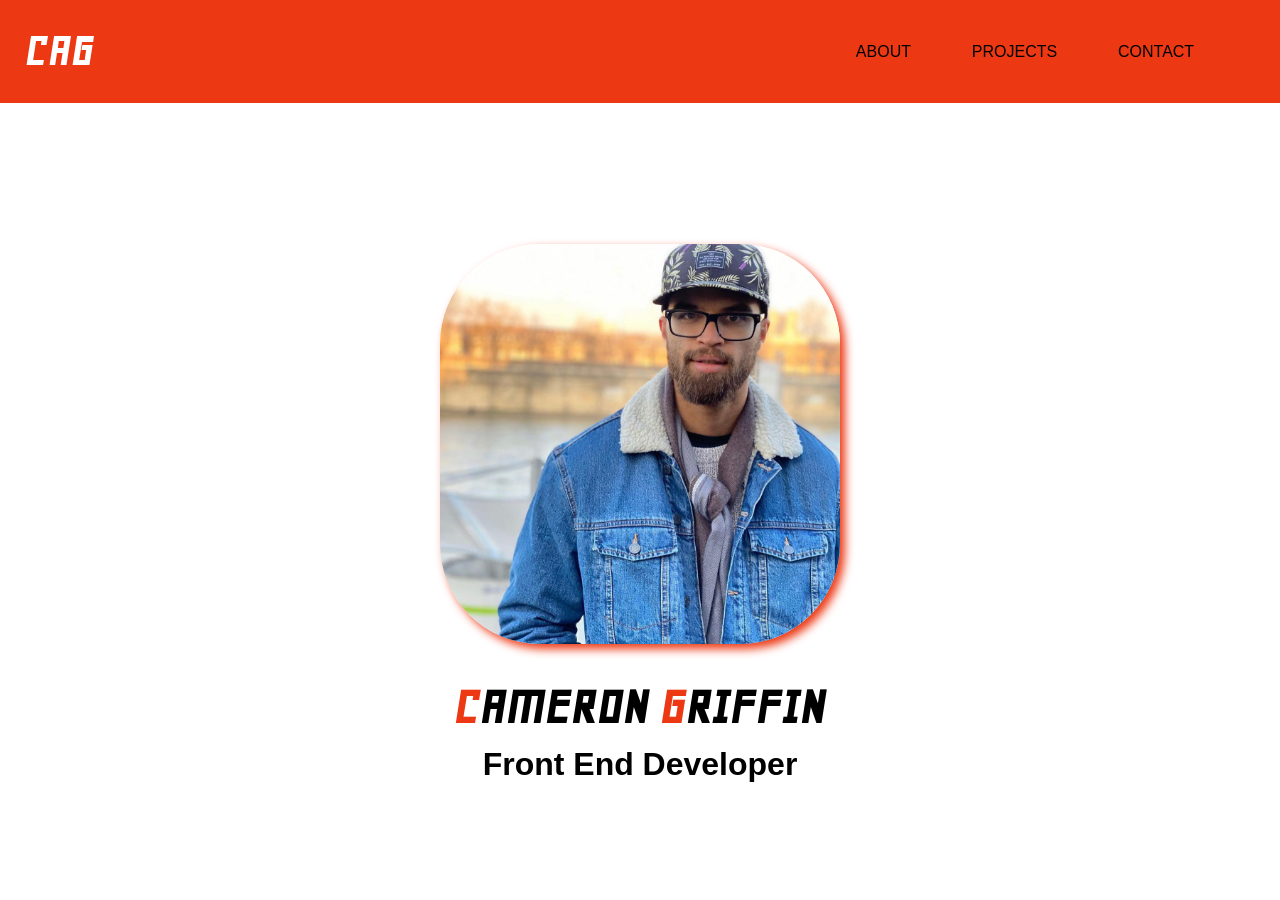
==== index.html @ 37c43821 "Add files via upload" ====
<!DOCTYPE html>
<html lang="en">
<head>
    <meta charset="UTF-8">
    <meta name="viewport" content="width=device-width, initial-scale=1.0">
    <title>CAG Portfolio</title>
    <link rel="preconnect" href="https://fonts.googleapis.com">
    <link rel="preconnect" href="https://fonts.gstatic.com" crossorigin>
    <link href="https://fonts.googleapis.com/css2?family=Geo:ital@0;1&display=swap" rel="stylesheet">
    
    <!-- Link external CSS styles here -->
    <link rel="stylesheet" href="./style.css">
</head>
<body>
  <div class="css-trail"></div><div class="css-trail"></div><div class="css-trail"></div><div class="css-trail"></div><div class="css-trail"></div><div class="css-trail"></div><div class="css-trail"></div><div class="css-trail"></div><div class="css-trail"></div><div class="css-trail"></div><div class="css-trail"></div><div class="css-trail"></div><div class="css-trail"></div><div class="css-trail"></div><div class="css-trail"></div><div class="css-trail"></div><div class="css-trail"></div><div class="css-trail"></div><div class="css-trail"></div><div class="css-trail"></div><div class="css-trail"></div><div class="css-trail"></div><div class="css-trail"></div><div class="css-trail"></div><div class="css-trail"></div><div class="css-trail"></div><div class="css-trail"></div><div class="css-trail"></div><div class="css-trail"></div><div class="css-trail"></div><div class="css-trail"></div><div class="css-trail"></div><div class="css-trail"></div><div class="css-trail"></div><div class="css-trail"></div><div class="css-trail"></div><div class="css-trail"></div><div class="css-trail"></div><div class="css-trail"></div><div class="css-trail"></div>

<header>
    <h2><a href="index.html">CAG</a></h2>
    <nav>
        <ul>
            <li><A href="./pages/about.html">ABOUT</A></li>
            <li><A href="./pages/projects.html">PROJECTS</A></li>
            <li><A href="./pages/contact.html">CONTACT</A></li>
        </ul>
    </nav>
</header>
<main>
    <img src="./assets/6B7B959B-DE73-4C79-BD01-632C23A8C4EE.PNG">
    <h1><span>C</span>AMERON <span>G</span>RIFFIN</h1>
    <h2 class="job">Front End Developer</h2>
</main>


<script src="./script.js"></script>
</body>
</html>
---- style.css ----
*, *::before, *::after {
  box-sizing: border-box;
}
html, body {
    margin: 0;
    padding: 0;
    height: 100vh;
    display: flex;
    flex-direction: column;
}
header{
    display: flex;
    align-items: center;
    justify-content: space-between;
    padding: 25px;
    background-color: #ED3814;
}
header h2, .about h2, .project h2 {
    font-family: "Geo", sans-serif;
    font-size: 3rem;
    color: #ED3814;
}
.job, h3, h4{
    font-family: Arial, Helvetica, sans-serif;
}
main{
    width: 100%;
    flex-grow: 1;
    display: flex;
    flex-direction: column;
    align-items: center;
    justify-content: center;
}
main img{
    height: 25rem;
    width: 25rem;
    margin: 1.5rem;
    border-radius: 25%;
    box-shadow: 5px 5px 10px #ED3814;
}
span{
    color: #ED3814;
}
ul { 
    width: 31.25rem;
    display: flex;
    justify-content: space-evenly;
}
li{
    list-style: none;
    font-family: Arial, Helvetica, sans-serif;
}
a{
    text-decoration: none;
    color: white;
}
a:hover{
    text-decoration: underline;
}
footer a {
    color:#ED3814;
    padding-left: 25px;
    padding-right: 25px;
}
ul li a {
    display: block;
    color: black;
    font-family: Arial, Helvetica, sans-serif;
}
ul li a:hover, a:active {
    color: white;
    font-family: "Geo",sans-serif;
    font-size: 1.5rem;
}
a.active {
    color: white;
    font-family: 'Geo',sans-serif;
    font-size: 2rem;
}
h1{
    font-family: "Geo", sans-serif;
    font-size: 3.5rem;
    margin: .5rem;
}
h2{
    font-size: 2rem;
    margin: 0;
    
}
 p{
    font-family: Arial, Helvetica, sans-serif;
    font-size: 1.5rem;
    line-height: 2rem;
    word-spacing: .10em;
 }

/*Pages */
main.about{
    display: flex;
}
main.contact{
    background-color: #ED3814;
    display: flex;
    flex-direction: row;
}
.projects{
   display: grid;
   grid-template-columns: repeat(auto-fit, minmax(300px, 1fr));
   gap: 4rem; 
   max-width: 1500px;
   margin: 0 auto;
}
.projects a{
    color:#ED3814;
}
.grid-item img{
    box-shadow: none;
    width: 100%;
    height: auto;
    border-radius: 10px;
}
.grid-item{
   overflow: hidden;
}
figcaption{
    padding: 1rem;
}
figcaption p{
    text-align: center;
}

section{
    width:100%;
    text-align: left;
    padding: 5% 15%;
}
section.contact{
    padding: 0;
    text-align: center;
}
section.education, section.skills, section.skillz {
    background-color: #ED3814;
}
section.skillz{
    padding-top: 2.5%;
    display: flex;
    
    
}
section.skills{
    padding-bottom: 0;
}
section.education h2, section.skills h2, section.contact h2 {
    color: white;
}
.skillz ul {
width: 100%;
display: flex;
flex-wrap: wrap;
}
.skillz li{
    list-style: circle;
    padding: 10px;
}
footer {
    display: flex;
    justify-content: space-between;
}
footer.contact{
    display: flex;
    justify-content: center;
}
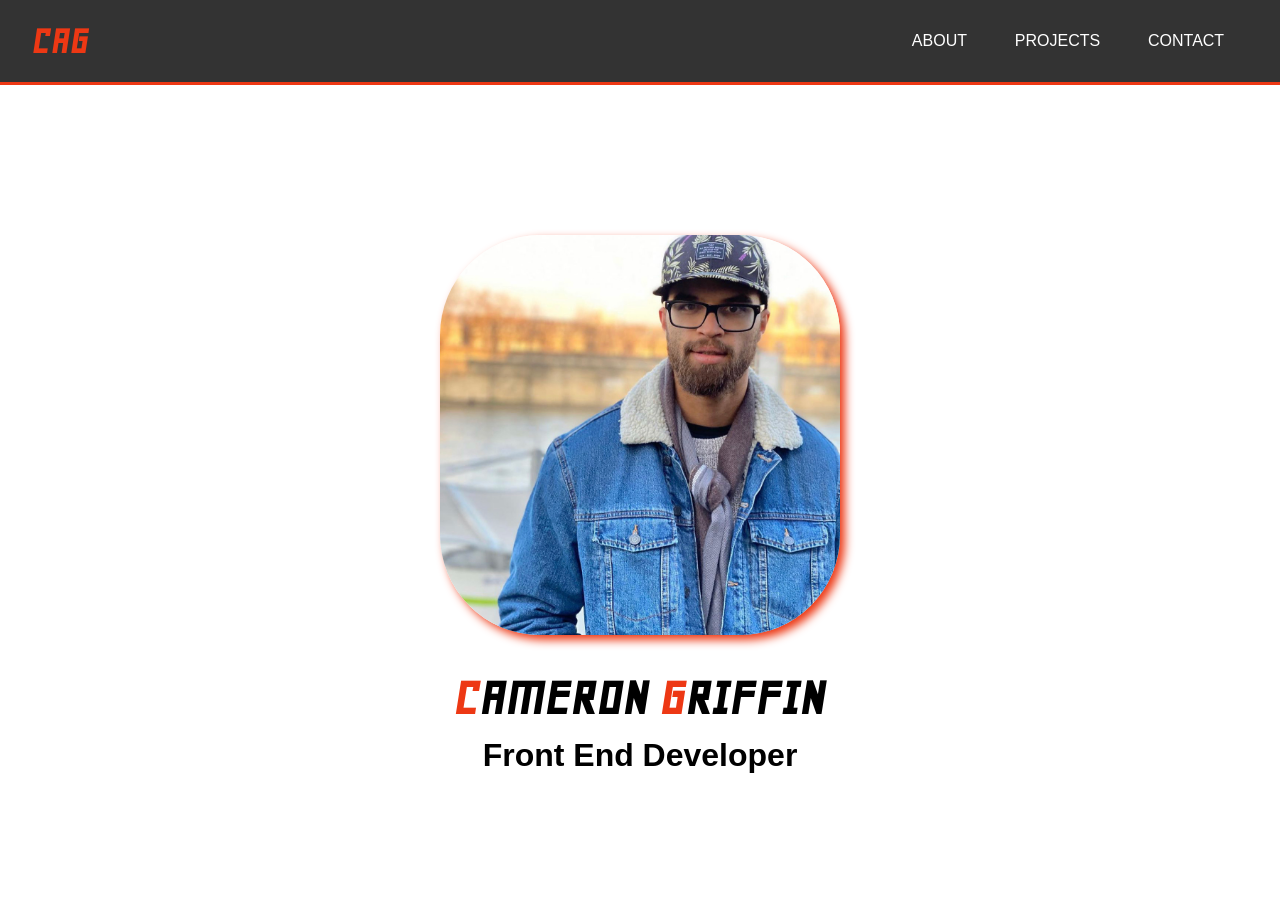
==== commit fa4a16ab: "Add files via upload Updated navigation bar and made some minor css changes" ====
--- a/index.html
+++ b/index.html
@@ -12,23 +12,26 @@
     <link rel="stylesheet" href="./style.css">
 </head>
 <body>
-  <div class="css-trail"></div><div class="css-trail"></div><div class="css-trail"></div><div class="css-trail"></div><div class="css-trail"></div><div class="css-trail"></div><div class="css-trail"></div><div class="css-trail"></div><div class="css-trail"></div><div class="css-trail"></div><div class="css-trail"></div><div class="css-trail"></div><div class="css-trail"></div><div class="css-trail"></div><div class="css-trail"></div><div class="css-trail"></div><div class="css-trail"></div><div class="css-trail"></div><div class="css-trail"></div><div class="css-trail"></div><div class="css-trail"></div><div class="css-trail"></div><div class="css-trail"></div><div class="css-trail"></div><div class="css-trail"></div><div class="css-trail"></div><div class="css-trail"></div><div class="css-trail"></div><div class="css-trail"></div><div class="css-trail"></div><div class="css-trail"></div><div class="css-trail"></div><div class="css-trail"></div><div class="css-trail"></div><div class="css-trail"></div><div class="css-trail"></div><div class="css-trail"></div><div class="css-trail"></div><div class="css-trail"></div><div class="css-trail"></div>
+    <nav class="navbar">
+        <h2 class="nav-logo"><a href="index.html">CAG</a></h2>
 
-<header>
-    <h2><a href="index.html">CAG</a></h2>
-    <nav>
-        <ul>
+         <button class="menu-toggle" id="mobile-menu" aria-label="Toggle navigation">
+           <span class="bar"></span>
+           <span class="bar"></span>  
+           <span class="bar"></span> 
+         </button>
+
+         <ul class="nav-links">
             <li><A href="./pages/about.html">ABOUT</A></li>
             <li><A href="./pages/projects.html">PROJECTS</A></li>
             <li><A href="./pages/contact.html">CONTACT</A></li>
-        </ul>
+         </ul>
     </nav>
-</header>
-<main>
-    <img src="./assets/6B7B959B-DE73-4C79-BD01-632C23A8C4EE.PNG">
-    <h1><span>C</span>AMERON <span>G</span>RIFFIN</h1>
-    <h2 class="job">Front End Developer</h2>
-</main>
+    <main>
+        <img src="./assets/6B7B959B-DE73-4C79-BD01-632C23A8C4EE.PNG">
+        <h1><span>C</span>AMERON <span>G</span>RIFFIN</h1>
+        <h2 class="job">Front End Developer</h2>
+    </main>
 
 
 <script src="./script.js"></script>
--- a/style.css
+++ b/style.css
@@ -8,19 +8,85 @@
     display: flex;
     flex-direction: column;
 }
-header{
-    display: flex;
-    align-items: center;
-    justify-content: space-between;
-    padding: 25px;
-    background-color: #ED3814;
-}
-header h2, .about h2, .project h2 {
-    font-family: "Geo", sans-serif;
-    font-size: 3rem;
-    color: #ED3814;
-}
-.job, h3, h4{
+/* Base Navbar Styles */
+.navbar {
+  border-bottom: 3px solid #ED3814;
+  display: flex;
+  justify-content: space-between;
+  align-items: center;
+  padding: 1rem 2rem;
+  background-color: #333;
+}
+.nav-logo a {
+  color: #ED3814;
+  font-family: "Geo", Arial, Helvetica, sans-serif;
+  text-decoration: none;
+  font-size: 2.5rem;
+  font-weight: bold;
+}
+
+.nav-links {
+  display: flex;
+  list-style: none;
+  gap: 1.5rem;
+}
+
+.nav-links a {
+  color: white;
+  text-decoration: none;
+  transition: color 0.3s ease;
+}
+
+.nav-links a:hover {
+  color: #ED3814; /* Green accent color */
+}
+
+/* Hide Hamburger Icon on Desktop */
+.menu-toggle {
+  display: none;
+  flex-direction: column;
+  cursor: pointer;
+  background: transparent;
+  border: none;
+}
+
+.menu-toggle .bar {
+  height: 3px;
+  width: 25px;
+  background-color: white;
+  margin: 4px 0;
+  transition: all 0.3s ease;
+}
+
+/* Responsive Breakdown (Mobile Layout) */
+@media screen and (max-width: 768px) {
+  .menu-toggle {
+    display: flex; /* Show hamburger icon */
+  }
+
+  .nav-links {
+    display: none; /* Hide links by default on mobile */
+    flex-direction: column;
+    width: 100%;
+    position: absolute;
+    top: 60px; /* Adjust based on navbar height */
+    left: 0;
+    background-color: #333;
+    padding: 1rem 0;
+    text-align: center;
+  }
+
+  .nav-links li {
+    padding: 0.75rem 0;
+  }
+
+  /* Class to trigger via JavaScript */
+  .nav-links.active {
+    display: flex;
+  }
+}
+
+.job, h2, h3, h4{
     font-family: Arial, Helvetica, sans-serif;
 }
 main{
@@ -41,9 +107,11 @@
 span{
     color: #ED3814;
 }
+
 ul { 
-    width: 31.25rem;
-    display: flex;
+    width: 25rem;
+    display: flex;
+    flex-wrap: wrap;
     justify-content: space-evenly;
 }
 li{
@@ -56,11 +124,22 @@
 }
 a:hover{
     text-decoration: underline;
+}
+footer {
+    background-color: #333;
+    border-top: 3px solid #ED3814;
+    display: flex;
+    justify-content: space-between;
+}
+footer.contact{
+    display: flex;
+    justify-content: center;
 }
 footer a {
     color:#ED3814;
     padding-left: 25px;
     padding-right: 25px;
+    font-family: "Geo", Arial, Helvetica, sans-serif;
 }
 ul li a {
     display: block;
@@ -73,9 +152,8 @@
     font-size: 1.5rem;
 }
 a.active {
-    color: white;
-    font-family: 'Geo',sans-serif;
-    font-size: 2rem;
+    color: #ED3814; 
+    text-decoration: underline;
 }
 h1{
     font-family: "Geo", sans-serif;
@@ -97,6 +175,9 @@
 /*Pages */
 main.about{
     display: flex;
+}
+.about h3, .about h4 {
+    color:#ED3814
 }
 main.contact{
     background-color: #ED3814;
@@ -138,8 +219,12 @@
     padding: 0;
     text-align: center;
 }
+section.contact h2 {
+    font-family: Arial, Helvetica, sans-serif;
+    margin: 20px;
+}
 section.education, section.skills, section.skillz {
-    background-color: #ED3814;
+    background-color: #333;
 }
 section.skillz{
     padding-top: 2.5%;
@@ -161,12 +246,6 @@
 .skillz li{
     list-style: circle;
     padding: 10px;
-}
-footer {
-    display: flex;
-    justify-content: space-between;
-}
-footer.contact{
-    display: flex;
-    justify-content: center;
-}+    color: #ED3814;
+}
+
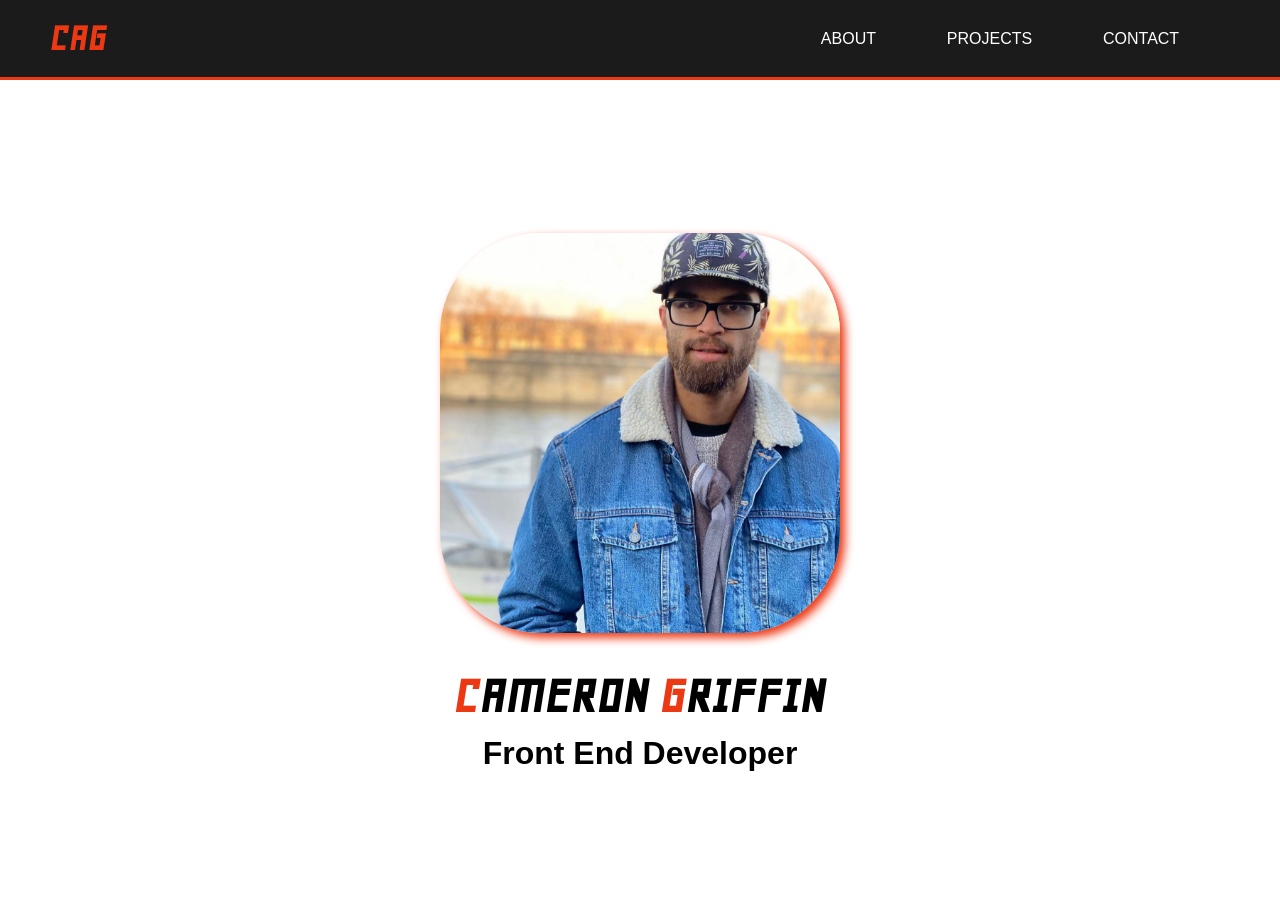
==== commit 89375639: "Add files via upload fixed some links and updated the navigation bar as well as some basic css chang" ====
--- a/index.html
+++ b/index.html
@@ -15,10 +15,10 @@
     <nav class="navbar">
         <h2 class="nav-logo"><a href="index.html">CAG</a></h2>
 
-         <button class="menu-toggle" id="mobile-menu" aria-label="Toggle navigation">
-           <span class="bar"></span>
-           <span class="bar"></span>  
-           <span class="bar"></span> 
+         <button class="hamburger-btn"  aria-label="Toggle navigation" aria-expanded="false">
+           <span class="line"></span>
+           <span class="line"></span>  
+           <span class="line"></span> 
          </button>
 
          <ul class="nav-links">
@@ -34,6 +34,6 @@
     </main>
 
 
-<script src="./script.js"></script>
+<script src="script.js"></script>
 </body>
 </html>
--- a/style.css
+++ b/style.css
@@ -8,83 +8,130 @@
     display: flex;
     flex-direction: column;
 }
-/* Base Navbar Styles */
+a{
+    text-decoration: none;
+}
+/* Navbar desktop layout */
 .navbar {
+  display: flex;
+  height: 80px;
+  width: 100%;
+  background: #1b1b1b;
+  align-items: center;
+  justify-content: space-between;
+  padding: 0 50px;
   border-bottom: 3px solid #ED3814;
-  display: flex;
-  justify-content: space-between;
-  align-items: center;
-  padding: 1rem 2rem;
-  background-color: #333;
-}
-.nav-logo a {
-  color: #ED3814;
-  font-family: "Geo", Arial, Helvetica, sans-serif;
-  text-decoration: none;
-  font-size: 2.5rem;
-  font-weight: bold;
-}
-
-.nav-links {
+}
+.nav-logo a{
+    color: #ED3814;
+    font-family: "Geo";
+    font-size: 2.5rem;
+    text-decoration: none;
+}
+.navbar .nav-links {
   display: flex;
   list-style: none;
-  gap: 1.5rem;
-}
-
-.nav-links a {
-  color: white;
+  width: 500px;
+}
+
+.navbar .nav-links li {
+  margin: 0 5px;
+}
+
+.navbar .nav-links li a {
   text-decoration: none;
-  transition: color 0.3s ease;
-}
-
-.nav-links a:hover {
-  color: #ED3814; /* Green accent color */
-}
-
-/* Hide Hamburger Icon on Desktop */
-.menu-toggle {
-  display: none;
+  padding: 8px 15px;
+  border-radius: 5px;
+  transition: all 0.3s ease;
+}
+
+.navbar .nav-links li a:hover,
+.navbar .nav-links li a.active {
+  color: black;
+  background: #ED3814;
+  font-family: "Geo", Arial, Helvetica, sans-serif;
+}
+
+/* Base styling for the Button element (Hidden on desktop) */
+.hamburger-btn {
+    display: none;
+  background: none;
+  padding: 0;
   flex-direction: column;
+  justify-content: space-between;
+  width: 30px;
+  height: 21px;
   cursor: pointer;
-  background: transparent;
-  border: none;
-}
-
-.menu-toggle .bar {
+  z-index: 100;
+}
+
+/* CSS-made horizontal lines inside the button */
+.hamburger-btn .line {
+  display: block;
+  width: 100%;
   height: 3px;
-  width: 25px;
-  background-color: white;
-  margin: 4px 0;
-  transition: all 0.3s ease;
-}
-
-/* Responsive Breakdown (Mobile Layout) */
-@media screen and (max-width: 768px) {
-  .menu-toggle {
-    display: flex; /* Show hamburger icon */
-  }
-
-  .nav-links {
-    display: none; /* Hide links by default on mobile */
+  background-color: #fff;
+  border-radius: 2px;
+  transition: transform 0.3s ease, opacity 0.3s ease;
+}
+
+/* --- Responsive Breakpoint (Mobile Viewport) --- */
+@media (max-width: 920px) {
+  .navbar {
+    padding: 0 30px;
+  }
+
+  /* Reveal the button element on smaller screens */
+  .hamburger-btn {
+    display: flex;
+  }
+
+  /* Mobile Links Menu (Positioned off-screen by default) */
+  .navbar .nav-links {
+    position: fixed;
+    top: 30px;
+    left: -100%;
+    background: #111;
+    height: calc(100vh - 80px);
+    width: 100%;
     flex-direction: column;
+    align-items: center;
+    padding-top: 40px;
+    transition: left 0.3s ease;
+  }
+
+  .navbar .nav-links li {
+    margin: 20px 0;
     width: 100%;
-    position: absolute;
-    top: 60px; /* Adjust based on navbar height */
+    text-align: center;
+  }
+
+  .navbar .nav-links li a {
+    font-size: 22px;
+    display: inline-block;
+  }
+
+  /* --- TRIGGERED STATES via JAVASCRIPT --- */
+
+  /* Slide the navigation drawer in from the left */
+  .navbar .nav-links.open {
     left: 0;
-    background-color: #333;
-    padding: 1rem 0;
-    text-align: center;
-  }
-
-  .nav-links li {
-    padding: 0.75rem 0;
-  }
-
-  /* Class to trigger via JavaScript */
-  .nav-links.active {
-    display: flex;
-  }
-}
+  }
+
+  /* Morphing lines animation to create the "X" */
+  .hamburger-btn.active .line:nth-child(1) {
+    transform: translateY(9px) rotate(45deg);
+  }
+
+  .hamburger-btn.active .line:nth-child(2) {
+    opacity: 0;
+  }
+
+  .hamburger-btn.active .line:nth-child(3) {
+    transform: translateY(-9px) rotate(-45deg);
+  }
+}
+
 
 .job, h2, h3, h4{
     font-family: Arial, Helvetica, sans-serif;
@@ -118,15 +165,13 @@
     list-style: none;
     font-family: Arial, Helvetica, sans-serif;
 }
-a{
-    text-decoration: none;
-    color: white;
-}
-a:hover{
-    text-decoration: underline;
-}
+ li a{
+    text-decoration: none;
+    color: white;
+}
+
 footer {
-    background-color: #333;
+    background-color: #1b1b1b;
     border-top: 3px solid #ED3814;
     display: flex;
     justify-content: space-between;
@@ -140,20 +185,16 @@
     padding-left: 25px;
     padding-right: 25px;
     font-family: "Geo", Arial, Helvetica, sans-serif;
+    text-decoration: none;
 }
 ul li a {
     display: block;
-    color: black;
     font-family: Arial, Helvetica, sans-serif;
 }
 ul li a:hover, a:active {
     color: white;
     font-family: "Geo",sans-serif;
     font-size: 1.5rem;
-}
-a.active {
-    color: #ED3814; 
-    text-decoration: underline;
 }
 h1{
     font-family: "Geo", sans-serif;
@@ -176,8 +217,8 @@
 main.about{
     display: flex;
 }
-.about h3, .about h4 {
-    color:#ED3814
+.about .education h3, .about .education h4 {
+    color: white;
 }
 main.contact{
     background-color: #ED3814;
@@ -196,12 +237,13 @@
 }
 .grid-item img{
     box-shadow: none;
-    width: 100%;
+    width: 400px;
     height: auto;
     border-radius: 10px;
 }
 .grid-item{
    overflow: hidden;
+   width: 400px;
 }
 figcaption{
     padding: 1rem;
@@ -219,9 +261,10 @@
     padding: 0;
     text-align: center;
 }
-section.contact h2 {
+section.contact h2 a {
     font-family: Arial, Helvetica, sans-serif;
     margin: 20px;
+    color: white;
 }
 section.education, section.skills, section.skillz {
     background-color: #333;
@@ -229,14 +272,12 @@
 section.skillz{
     padding-top: 2.5%;
     display: flex;
-    
-    
 }
 section.skills{
     padding-bottom: 0;
 }
-section.education h2, section.skills h2, section.contact h2 {
-    color: white;
+section.education h2, section.skills h2 {
+    color: #ED3814;
 }
 .skillz ul {
 width: 100%;
@@ -246,6 +287,6 @@
 .skillz li{
     list-style: circle;
     padding: 10px;
-    color: #ED3814;
-}
-
+    color: white;
+}
+
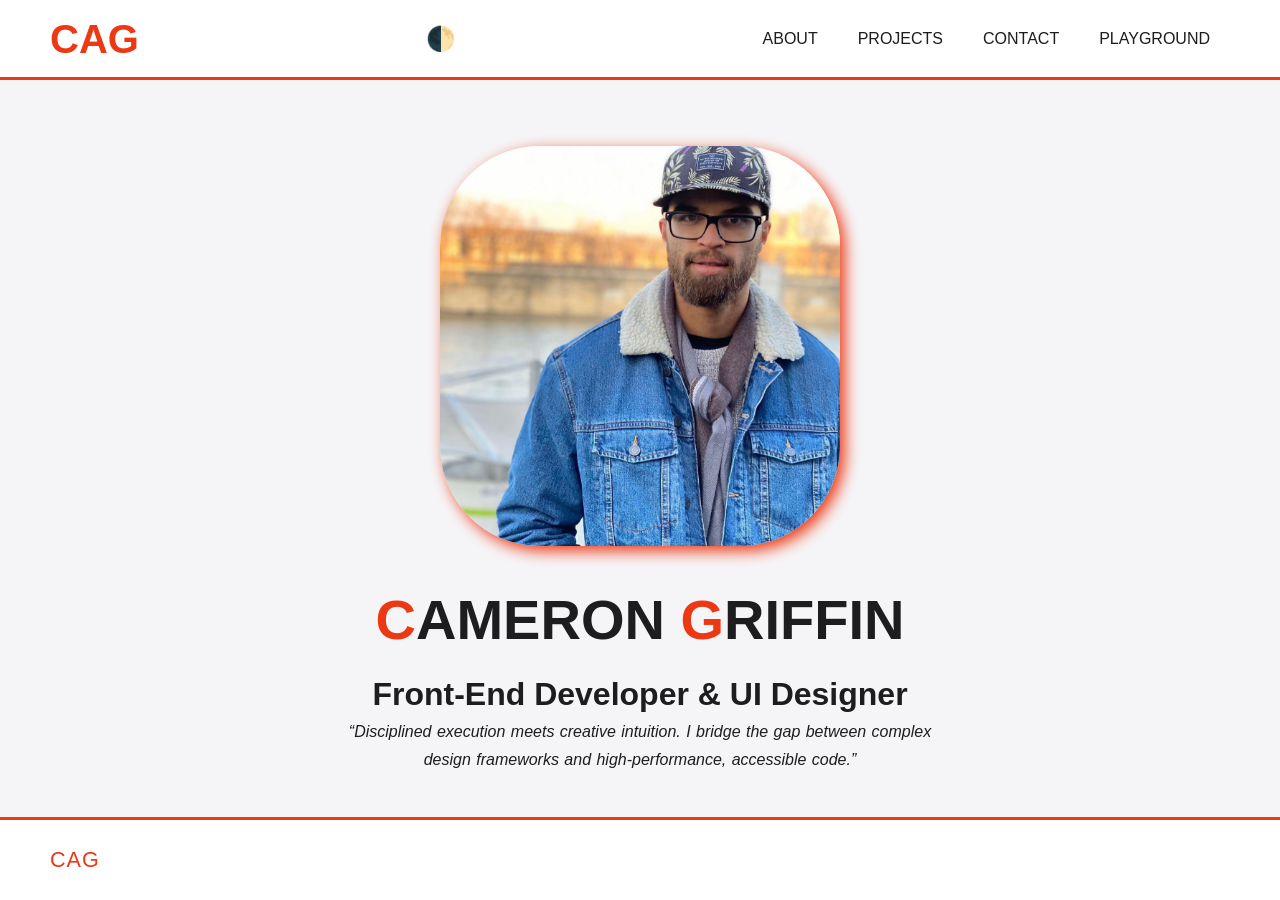
==== commit 4ca2b064: "Add files via upload CAG Frontend Portfolio & Engineering Lab  A modern, high-performance, and uni" ====
--- a/index.html
+++ b/index.html
@@ -4,36 +4,48 @@
     <meta charset="UTF-8">
     <meta name="viewport" content="width=device-width, initial-scale=1.0">
     <title>CAG Portfolio</title>
-    <link rel="preconnect" href="https://fonts.googleapis.com">
-    <link rel="preconnect" href="https://fonts.gstatic.com" crossorigin>
-    <link href="https://fonts.googleapis.com/css2?family=Geo:ital@0;1&display=swap" rel="stylesheet">
-    
-    <!-- Link external CSS styles here -->
+
     <link rel="stylesheet" href="./style.css">
 </head>
 <body>
-    <nav class="navbar">
-        <h2 class="nav-logo"><a href="index.html">CAG</a></h2>
 
-         <button class="hamburger-btn"  aria-label="Toggle navigation" aria-expanded="false">
-           <span class="line"></span>
-           <span class="line"></span>  
-           <span class="line"></span> 
-         </button>
+    <header>
+        <nav class="navbar" aria-label="Main Navigation">
+            <h2 class="nav-logo"><a href="index.html">CAG</a></h2>
 
-         <ul class="nav-links">
-            <li><A href="./pages/about.html">ABOUT</A></li>
-            <li><A href="./pages/projects.html">PROJECTS</A></li>
-            <li><A href="./pages/contact.html">CONTACT</A></li>
-         </ul>
-    </nav>
+            <div class="nav-controls">
+                <button id="theme-toggle" class="theme-toggle-btn" aria-label="Toggle light and dark mode">🌓</button>
+                <button class="hamburger-btn" aria-label="Toggle navigation" aria-expanded="false">
+                    <span class="line"></span>
+                    <span class="line"></span>  
+                    <span class="line"></span> 
+                </button>
+            </div>
+
+            <ul class="nav-links">
+                <li><a href="./pages/about.html">ABOUT</a></li>
+                <li><a href="./pages/projects.html">PROJECTS</a></li>
+                <li><a href="./pages/contact.html">CONTACT</a></li>
+                <li><a href="./pages/playground.html">PLAYGROUND</a></li>
+            </ul>
+        </nav>
+    </header>
+
     <main>
-        <img src="./assets/6B7B959B-DE73-4C79-BD01-632C23A8C4EE.PNG">
+        <!-- Added descriptive alternative text for accessibility -->
+        <img src="./assets/6B7B959B-DE73-4C79-BD01-632C23A8C4EE.PNG" alt="Cameron Griffin portrait" class="profile-img">
         <h1><span>C</span>AMERON <span>G</span>RIFFIN</h1>
-        <h2 class="job">Front End Developer</h2>
+        <h2 class="job">Front-End Developer & UI Designer</h2>
+        <p style="text-align: center; max-width: 600px; margin: 1rem auto var(--accent-color);">
+            <em>“Disciplined execution meets creative intuition. I bridge the gap between complex design frameworks and high-performance, accessible code.”</em>
+        </p>
     </main>
 
+    <footer>
+        <div class="footer-logo"><a href="index.html">CAG</a></div>
+    </footer>
 
-<script src="script.js"></script>
+    <script src="./script.js"></script>
 </body>
-</html>+</html>
+
--- a/style.css
+++ b/style.css
@@ -1,292 +1,510 @@
+/* ==========================================================================
+   1. DESIGN TOKENS & SYSTEM VARIABLES (Theme Management)
+   ========================================================================== */
+:root {
+  /* Dark Mode Palette (Default) */
+  --bg-color: #121212;
+  --panel-bg: #1b1b1b;
+  --panel-bg-secondary: #333333;
+  --text-primary: #ffffff;
+  --text-secondary: #aaaaaa;
+  --accent-color: #ED3814;
+  --focus-outline: #00bcff;
+  --card-shadow: rgba(0, 0, 0, 0.4);
+}
+
+[data-theme="light"] {
+  /* Light Mode Palette Overrides */
+  --bg-color: #f5f5f7;
+  --panel-bg: #ffffff;
+  --panel-bg-secondary: #e5e5ea;
+  --text-primary: #1d1d1f;
+  --text-secondary: #515154;
+  --accent-color: #ED3814;
+  --focus-outline: #0071e3;
+  --card-shadow: rgba(0, 0, 0, 0.1);
+}
+
+/* ==========================================================================
+   2. BASE SYSTEM RESETS & UNIVERSAL RULES
+   ========================================================================== */
 *, *::before, *::after {
   box-sizing: border-box;
 }
+
 html, body {
-    margin: 0;
-    padding: 0;
-    height: 100vh;
-    display: flex;
-    flex-direction: column;
-}
-a{
-    text-decoration: none;
-}
-/* Navbar desktop layout */
+  margin: 0;
+  padding: 0;
+  min-height: 100vh;
+  display: flex;
+  flex-direction: column;
+  background-color: var(--bg-color);
+  color: var(--text-primary);
+  line-height: 1.5;
+  transition: background-color 0.3s ease, color 0.3s ease;
+}
+
+body, p, li, figcaption {
+  font-family: Arial, Helvetica, sans-serif;
+}
+
+h1, h2, .nav-logo a, footer a, .theme-toggle-btn {
+  font-family: "Geo", sans-serif;
+}
+
+h3, h4, .job {
+  font-family: Arial, Helvetica, sans-serif;
+}
+
+a {
+  text-decoration: none;
+  color: inherit;
+}
+
+/* ACCESSIBILITY: Highly visible outline for keyboard/screen-reader users */
+a:focus-visible, 
+button:focus-visible {
+  outline: 3px solid var(--focus-outline);
+  outline-offset: 4px;
+}
+
+/* ==========================================================================
+   3. NAVIGATION BAR (Mobile-First Architecture)
+   ========================================================================== */
 .navbar {
   display: flex;
   height: 80px;
   width: 100%;
-  background: #1b1b1b;
+  background: var(--panel-bg);
   align-items: center;
   justify-content: space-between;
-  padding: 0 50px;
-  border-bottom: 3px solid #ED3814;
-}
-.nav-logo a{
-    color: #ED3814;
-    font-family: "Geo";
-    font-size: 2.5rem;
-    text-decoration: none;
-}
-.navbar .nav-links {
-  display: flex;
-  list-style: none;
-  width: 500px;
-}
-
-.navbar .nav-links li {
-  margin: 0 5px;
-}
-
-.navbar .nav-links li a {
-  text-decoration: none;
-  padding: 8px 15px;
-  border-radius: 5px;
-  transition: all 0.3s ease;
-}
-
-.navbar .nav-links li a:hover,
-.navbar .nav-links li a.active {
-  color: black;
-  background: #ED3814;
-  font-family: "Geo", Arial, Helvetica, sans-serif;
-}
-
-/* Base styling for the Button element (Hidden on desktop) */
+  padding: 0 24px;
+  border-bottom: 3px solid var(--accent-color);
+  position: relative;
+  z-index: 100;
+  transition: background 0.3s ease;
+}
+
+.nav-logo a {
+  color: var(--accent-color);
+  font-size: 2.5rem;
+}
+
+.nav-controls {
+  display: flex;
+  align-items: center;
+  gap: 12px;
+}
+
+.theme-toggle-btn {
+  background: none;
+  border: none;
+  font-size: 1.5rem;
+  cursor: pointer;
+  padding: 10px;
+  display: flex;
+  align-items: center;
+  justify-content: center;
+  border-radius: 50%;
+  transition: background-color 0.2s ease;
+}
+
+.theme-toggle-btn:hover {
+  background-color: var(--panel-bg-secondary);
+}
+
 .hamburger-btn {
-    display: none;
+  display: flex;
   background: none;
+  border: none;
   padding: 0;
   flex-direction: column;
   justify-content: space-between;
-  width: 30px;
-  height: 21px;
+  width: 32px;
+  height: 22px;
   cursor: pointer;
-  z-index: 100;
-}
-
-/* CSS-made horizontal lines inside the button */
+}
+
 .hamburger-btn .line {
   display: block;
   width: 100%;
   height: 3px;
-  background-color: #fff;
-  border-radius: 2px;
+  background-color: var(--text-primary);
   transition: transform 0.3s ease, opacity 0.3s ease;
 }
 
-/* --- Responsive Breakpoint (Mobile Viewport) --- */
-@media (max-width: 920px) {
-  .navbar {
-    padding: 0 30px;
+/* Off-screen Navigation Drawer Settings on Mobile */
+.navbar .nav-links {
+  display: flex;
+  list-style: none;
+  position: fixed;
+  top: 80px;
+  left: -100%;
+  background: var(--panel-bg);
+  height: calc(100vh - 80px);
+  width: 100%;
+  flex-direction: column;
+  align-items: center;
+  padding: 40px 0 0 0;
+  margin: 0;
+  transition: left 0.3s cubic-bezier(0.25, 1, 0.5, 1);
+  box-shadow: inset 0 8px 10px -10px rgba(0,0,0,0.5);
+}
+
+.navbar .nav-links li {
+  margin: 16px 0;
+  width: 100%;
+  text-align: center;
+}
+
+.navbar .nav-links li a {
+  font-size: 1.35rem;
+  display: inline-block;
+  width: 80%;
+  padding: 12px 0;
+  border-radius: 8px;
+  color: var(--text-primary);
+  transition: background-color 0.2s, color 0.2s;
+}
+
+.navbar .nav-links li a:hover,
+.navbar .nav-links li a.active {
+  color: #121212;
+  background: var(--accent-color);
+  font-family: "Geo", Arial, sans-serif;
+}
+
+/* --- TRIGGERED STATES via JS --- */
+.navbar .nav-links.open {
+  left: 0;
+}
+
+.hamburger-btn.active .line:nth-child(1) {
+  transform: translateY(9px) rotate(45deg);
+}
+.hamburger-btn.active .line:nth-child(2) {
+  opacity: 0;
+}
+.hamburger-btn.active .line:nth-child(3) {
+  transform: translateY(-10px) rotate(-45deg);
+}
+
+/* ==========================================================================
+   4. MAIN HERO WORKSPACE LAYOUT
+   ========================================================================== */
+main {
+  width: 100%;
+  flex-grow: 1;
+  display: flex;
+  flex-direction: column;
+  align-items: center;
+  justify-content: center;
+  padding: 32px 24px;
+}
+
+main img {
+  width: 100%;
+  max-width: 25rem; 
+  height: auto;
+  aspect-ratio: 1 / 1;
+  margin: 1.5rem;
+  border-radius: 25%;
+  box-shadow: 5px 5px 15px var(--accent-color);
+  object-fit: cover;
+}
+
+h1 {
+  font-size: clamp(2.2rem, 8vw, 3.5rem); /* Fluid responsive scaling typography */
+  margin: 0.5rem 0;
+  text-align: center;
+}
+
+span {
+  color: var(--accent-color);
+}
+
+h2 {
+  font-size: clamp(1.6rem, 5vw, 2rem);
+  margin: 0;
+  text-align: center;
+}
+
+p {
+  line-height: 1.8;
+  word-spacing: .06em;
+  color: var(--text-primary);
+}
+
+ul { 
+  width: 100%;
+  max-width: 25rem;
+  display: flex;
+  flex-wrap: wrap;
+  justify-content: space-evenly;
+  padding: 0;
+  margin: 1.5rem 0;
+}
+
+li {
+  list-style: none;
+}
+
+/* ==========================================================================
+   5. INTERIOR PAGES (About, Projects, Contact Structures)
+   ========================================================================== */
+section {
+  width: 100%;
+  text-align: left;
+  padding: 32px 16px;
+}
+
+main.about, 
+main.contact {
+  display: flex;
+  flex-direction: column;
+}
+
+main.contact {
+  background-color: var(--accent-color);
+  color: #ffffff;
+}
+
+main.contact p, 
+main.contact h2 a {
+  color: #ffffff;
+}
+
+section.education, 
+section.bio,
+section.skills, 
+section.work {
+  border-bottom: 1px solid var(--panel-bg-secondary);
+}
+
+section.education h2, 
+section.skills h2, 
+section.work h2,
+section.bio h2 {
+  color: var(--accent-color);
+  text-align: left;
+  margin-bottom: 16px;
+  font-size: 2.2rem;
+}
+
+.edu-item, .job-item {
+  margin-bottom: 24px;
+}
+
+.edu-item h3, .job-item h3 {
+  margin: 0 0 4px 0;
+  font-size: 1.25rem;
+}
+
+.meta-details {
+  margin: 0;
+  color: var(--text-secondary);
+  font-size: 0.95rem;
+}
+
+.quote {
+  font-style: italic;
+  border-left: 3px solid var(--accent-color);
+  padding-left: 16px;
+  margin: 16px 0;
+  color: var(--text-secondary);
+}
+
+.skills-list {
+  max-width: 100%;
+  display: grid;
+  grid-template-columns: repeat(auto-fill, minmax(120px, 1fr));
+  gap: 12px;
+  margin: 0;
+}
+
+.skills-list li {
+  background-color: var(--panel-bg-secondary);
+  padding: 10px;
+  border-radius: 6px;
+  text-align: center;
+  font-weight: bold;
+  font-size: 0.9rem;
+}
+
+/* --- THE PROJECTS DISPLAY GRID WORKSPACE --- */
+.projects {
+  display: grid;
+  grid-template-columns: repeat(auto-fit, minmax(280px, 1fr));
+  gap: 32px; 
+  max-width: 1400px;
+  width: 100%;
+  margin: 0 auto;
+  padding: 32px 16px;
+}
+
+.grid-item {
+  overflow: hidden;
+  border-radius: 12px;
+  background: var(--panel-bg);
+  margin: 0;
+  box-shadow: 0 4px 10px var(--card-shadow);
+  transition: transform 0.4s cubic-bezier(0.165, 0.84, 0.44, 1), 
+              box-shadow 0.4s cubic-bezier(0.165, 0.84, 0.44, 1);
+  will-change: transform, box-shadow;
+}
+
+/* MICRO-INTERACTIONS: Elegant grid card elevations */
+.grid-item:hover,
+.grid-item:focus-within {
+  transform: translateY(-6px);
+  box-shadow: 0 12px 24px rgba(237, 56, 20, 0.2);
+}
+
+.grid-item img {
+  box-shadow: none;
+  width: 100%;
+  height: auto;
+  aspect-ratio: 16 / 10;
+  object-fit: cover;
+  border-radius: 0;
+  margin: 0;
+  transition: transform 0.5s ease;
+}
+
+.grid-item:hover img,
+.grid-item:focus-within img {
+  transform: scale(1.02);
+}
+
+figcaption {
+  padding: 20px;
+  background: var(--panel-bg);
+}
+
+figcaption p {
+  margin: 0;
+  text-align: center;
+}
+
+figcaption p a {
+  color: var(--accent-color);
+  font-weight: bold;
+  font-size: 1.15rem;
+  box-shadow: none !important;
+  background: none !important;
+  padding: 0 !important;
+}
+
+figcaption p a:hover {
+  color: var(--text-primary);
+}
+
+/* --- BUTTON SHADOW GLIDE EFFECTS --- */
+p a {
+  border-radius: 8px;
+  padding: 10px 20px;
+  background-color: var(--panel-bg-secondary);
+  color: var(--text-primary);
+  border: 2px solid transparent;
+  box-shadow: 4px 4px 0px var(--accent-color);
+  display: inline-block;
+  font-weight: bold;
+  transition: all 0.3s cubic-bezier(0.25, 0.8, 0.25, 1);
+}
+
+p a:hover,
+p a:focus-visible {
+  background-color: var(--text-primary);
+  color: var(--bg-color);
+  box-shadow: 0px 0px 0px transparent;
+  transform: translate(2px, 2px);
+}
+
+section.contact h2 a {
+  font-family: Arial, Helvetica, sans-serif;
+  color: #ffffff;
+  display: inline-block;
+  margin: 12px 0;
+  border-bottom: 2px solid transparent;
+  transition: border-bottom-color 0.2s;
+}
+
+section.contact h2 a:hover {
+  border-bottom-color: #ffffff;
+}
+
+/* ==========================================================================
+   6. SITE FOOTER MODULES
+   ========================================================================== */
+footer {
+  background-color: var(--panel-bg);
+  border-top: 3px solid var(--accent-color);
+  display: flex;
+  flex-direction: column; 
+  align-items: center;
+  gap: 16px;
+  padding: 24px;
+  margin-top: auto; /* Keeps footer pinned to layout floor paths */
+  transition: background-color 0.3s ease;
+}
+
+footer h2 {
+  margin: 0;
+}
+
+footer a {
+  color: var(--accent-color);
+  font-size: 1.35rem;
+  letter-spacing: 1px;
+}
+
+footer a:hover {
+  color: var(--text-primary);
+}
+
+/* ==========================================================================
+   7. TABLET & DESKTOP RESPONSIVE UPGRADES
+   ========================================================================== */
+@media (min-width: 768px) {
+  section {
+    padding: 48px 12%; 
   }
 
-  /* Reveal the button element on smaller screens */
-  .hamburger-btn {
-    display: flex;
-  }
-
-  /* Mobile Links Menu (Positioned off-screen by default) */
-  .navbar .nav-links {
-    position: fixed;
-    top: 30px;
-    left: -100%;
-    background: #111;
-    height: calc(100vh - 80px);
-    width: 100%;
-    flex-direction: column;
-    align-items: center;
-    padding-top: 40px;
-    transition: left 0.3s ease;
-  }
-
-  .navbar .nav-links li {
-    margin: 20px 0;
-    width: 100%;
-    text-align: center;
-  }
-
-  .navbar .nav-links li a {
-    font-size: 22px;
-    display: inline-block;
-  }
-
-  /* --- TRIGGERED STATES via JAVASCRIPT --- */
-
-  /* Slide the navigation drawer in from the left */
-  .navbar .nav-links.open {
-    left: 0;
-  }
-
-  /* Morphing lines animation to create the "X" */
-  .hamburger-btn.active .line:nth-child(1) {
-    transform: translateY(9px) rotate(45deg);
-  }
-
-  .hamburger-btn.active .line:nth-child(2) {
-    opacity: 0;
-  }
-
-  .hamburger-btn.active .line:nth-child(3) {
-    transform: translateY(-9px) rotate(-45deg);
-  }
-}
-
-
-.job, h2, h3, h4{
-    font-family: Arial, Helvetica, sans-serif;
-}
-main{
-    width: 100%;
-    flex-grow: 1;
-    display: flex;
-    flex-direction: column;
-    align-items: center;
-    justify-content: center;
-}
-main img{
-    height: 25rem;
-    width: 25rem;
-    margin: 1.5rem;
-    border-radius: 25%;
-    box-shadow: 5px 5px 10px #ED3814;
-}
-span{
-    color: #ED3814;
-}
-
-ul { 
-    width: 25rem;
-    display: flex;
-    flex-wrap: wrap;
-    justify-content: space-evenly;
-}
-li{
-    list-style: none;
-    font-family: Arial, Helvetica, sans-serif;
-}
- li a{
-    text-decoration: none;
-    color: white;
-}
-
+  main.about, main.contact {
+flex-direction: column;
+}
 footer {
-    background-color: #1b1b1b;
-    border-top: 3px solid #ED3814;
-    display: flex;
-    justify-content: space-between;
-}
-footer.contact{
-    display: flex;
-    justify-content: center;
-}
-footer a {
-    color:#ED3814;
-    padding-left: 25px;
-    padding-right: 25px;
-    font-family: "Geo", Arial, Helvetica, sans-serif;
-    text-decoration: none;
-}
-ul li a {
-    display: block;
-    font-family: Arial, Helvetica, sans-serif;
-}
-ul li a:hover, a:active {
-    color: white;
-    font-family: "Geo",sans-serif;
-    font-size: 1.5rem;
-}
-h1{
-    font-family: "Geo", sans-serif;
-    font-size: 3.5rem;
-    margin: .5rem;
-}
-h2{
-    font-size: 2rem;
-    margin: 0;
-    
-}
- p{
-    font-family: Arial, Helvetica, sans-serif;
-    font-size: 1.5rem;
-    line-height: 2rem;
-    word-spacing: .10em;
- }
-
-/*Pages */
-main.about{
-    display: flex;
-}
-.about .education h3, .about .education h4 {
-    color: white;
-}
-main.contact{
-    background-color: #ED3814;
-    display: flex;
-    flex-direction: row;
-}
-.projects{
-   display: grid;
-   grid-template-columns: repeat(auto-fit, minmax(300px, 1fr));
-   gap: 4rem; 
-   max-width: 1500px;
-   margin: 0 auto;
-}
-.projects a{
-    color:#ED3814;
-}
-.grid-item img{
-    box-shadow: none;
-    width: 400px;
-    height: auto;
-    border-radius: 10px;
-}
-.grid-item{
-   overflow: hidden;
-   width: 400px;
-}
-figcaption{
-    padding: 1rem;
-}
-figcaption p{
-    text-align: center;
-}
-
-section{
-    width:100%;
-    text-align: left;
-    padding: 5% 15%;
-}
-section.contact{
-    padding: 0;
-    text-align: center;
-}
-section.contact h2 a {
-    font-family: Arial, Helvetica, sans-serif;
-    margin: 20px;
-    color: white;
-}
-section.education, section.skills, section.skillz {
-    background-color: #333;
-}
-section.skillz{
-    padding-top: 2.5%;
-    display: flex;
-}
-section.skills{
-    padding-bottom: 0;
-}
-section.education h2, section.skills h2 {
-    color: #ED3814;
-}
-.skillz ul {
-width: 100%;
+flex-direction: row;
+justify-content: space-between;
+padding: 24px 50px;
+}
+}
+@media (min-width: 921px) {
+.hamburger-btn {
+display: none;
+}
+.navbar {
+padding: 0 50px;
+}
+/* Structural transformation from mobile drawer to horizontal desktop row */
+.navbar .nav-links {
+position: static;
 display: flex;
-flex-wrap: wrap;
-}
-.skillz li{
-    list-style: circle;
-    padding: 10px;
-    color: white;
-}
-
+flex-direction: row;
+height: auto;
+width: auto;
+max-width: 500px;
+padding-top: 0;
+background: none;
+box-shadow: none;
+}
+.navbar .nav-links li {
+margin: 0 4px;
+width: auto;
+}
+.navbar .nav-links li a {
+font-size: 1rem;
+padding: 8px 16px;
+width: auto;
+}
+}
